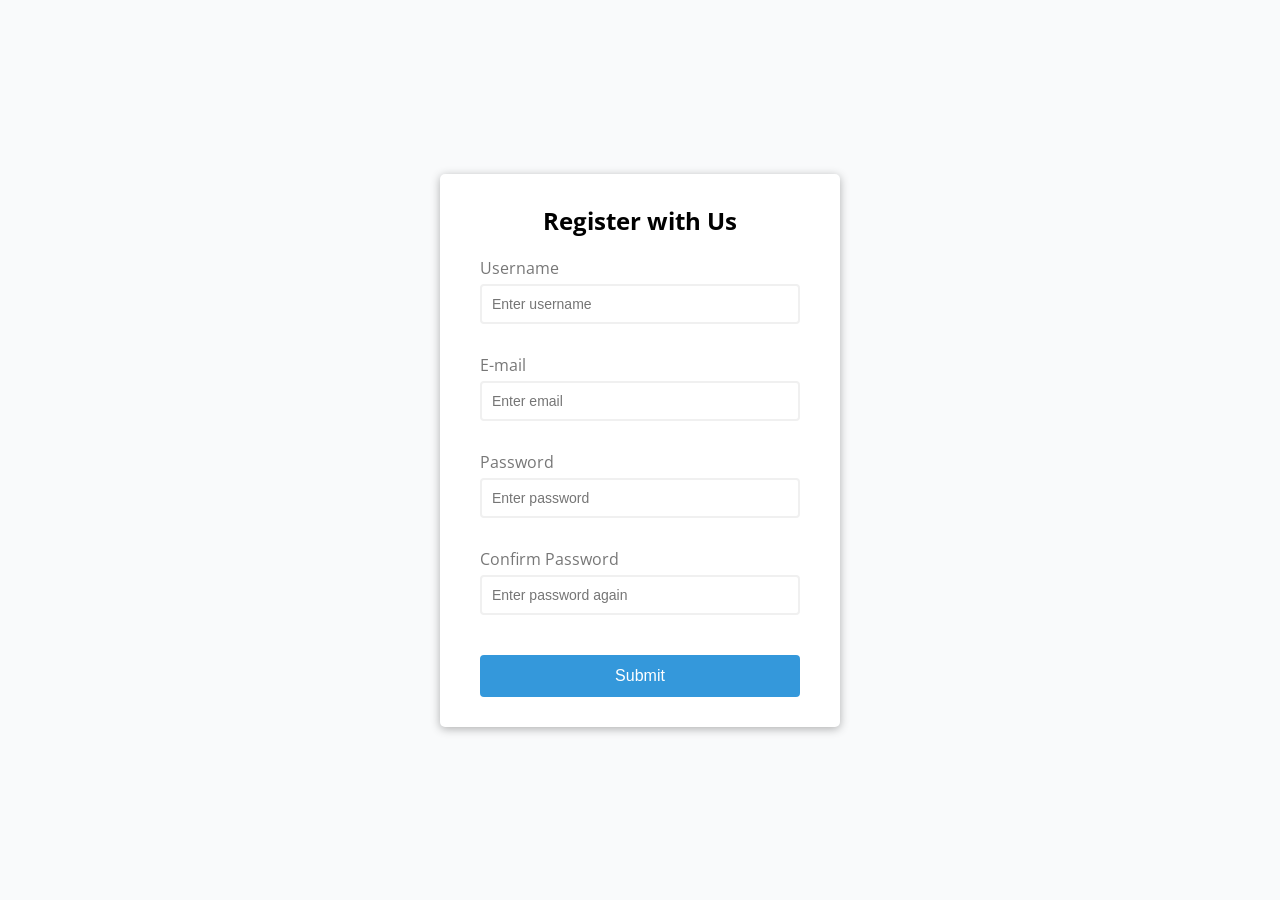
==== ACTIVIDAD16_Ej1/index.html @ 0a173ab0 "html y css" ====
<!DOCTYPE html>
<html lang="en">
<head>
    <meta charset="UTF-8">
    <meta http-equiv="X-UA-Compatible" content="IE=edge">
    <meta name="viewport" content="width=device-width, initial-scale=1.0">
    <title>Form Validator</title>
    <link rel="stylesheet" href="./style.css">
</head>
<body>
    <div class="container">
        <form id="form" class="form" action="/action.php" method="get">
            <h2> Register with Us</h2>
            <div class="form-control">
                <label for="username"> Username </label>
                <input type="text" id="username" name="username" placeholder="Enter username">
                <small> Error message </small>
            </div>
            <div class="form-control">
                <label for="email"> E-mail </label>
                <input type="email" id="email" name="email" placeholder="Enter email">
                <small> Error message </small>
            </div>
            <div class="form-control">
                <label for="password"> Password </label>
                <input type="password" id="password" name="password" placeholder="Enter password">
                <small> Error message </small>
            </div>
            <div class="form-control">
                <label for="confirmpassword"> Confirm Password </label>
                <input type="password" id="confirmpassword" name="confirmpassword" placeholder="Enter password again">
                <small> Error message </small>
            </div>    
            <button type="submit">Submit</button>

        </form>
    </div>
    <script src="script.js"></script>
</body>
</html>
---- ACTIVIDAD16_Ej1/style.css ----
@import url('https://fonts.googleapis.com/css?family=Open+Sans&display=swap');

:root {
    --success-color:#2ecc71;
    --error-color:#e74c3c;
}

* {
    box-sizing: border-box;
}

body {
    background-color: #f9fafb;
    font-family: 'Open Sans', sans-serif;
    display:flex;
    align-items: center;
    justify-content: center;
    min-height: 100vh;
    margin: 0;
}

.container {
    background-color: #fff;
    border-radius: 5px;
    box-shadow: 0 2px 10px rgba(0,0,0,0.3);
    width: 400px;
}
h2 {
    text-align: center;
    margin: 0 0 20px;
}

.form {
    padding: 30px 40px;
}
.form-control {
    margin-bottom: 10px;
    padding-bottom: 20px;
    position:relative;
}

.form-control label {
    color: #777;
    display: block;
    margin-bottom: 5px;
}

.form-control input {
    border: 2px solid #f0f0f0;
    border-radius: 4px;
    display: block;
    width: 100%;
    padding: 10px;
    font-size: 14px;
}

.form-control input:focus {
    outline: 0;
    border-color: #777;
}

.form-control.success input {
    border-color: var(--success-color);
}

.form-control.error input {
    border-color: var(--error-color);
}

.form-control small {
    color: var(--error-color);
    position:absolute;
    bottom: 0;
    left:0;
    visibility: hidden;
}

.form-control.error small {
    visibility:visible;
}

.form button {
    cursor:pointer;
    background-color: #3498db;
    border: 2px solid #3498db;
    border-radius: 4px;
    color: #fff;
    display: block;
    font-size: 16px;
    padding: 10px;
    margin-top: 20px;
    width:100%;

}
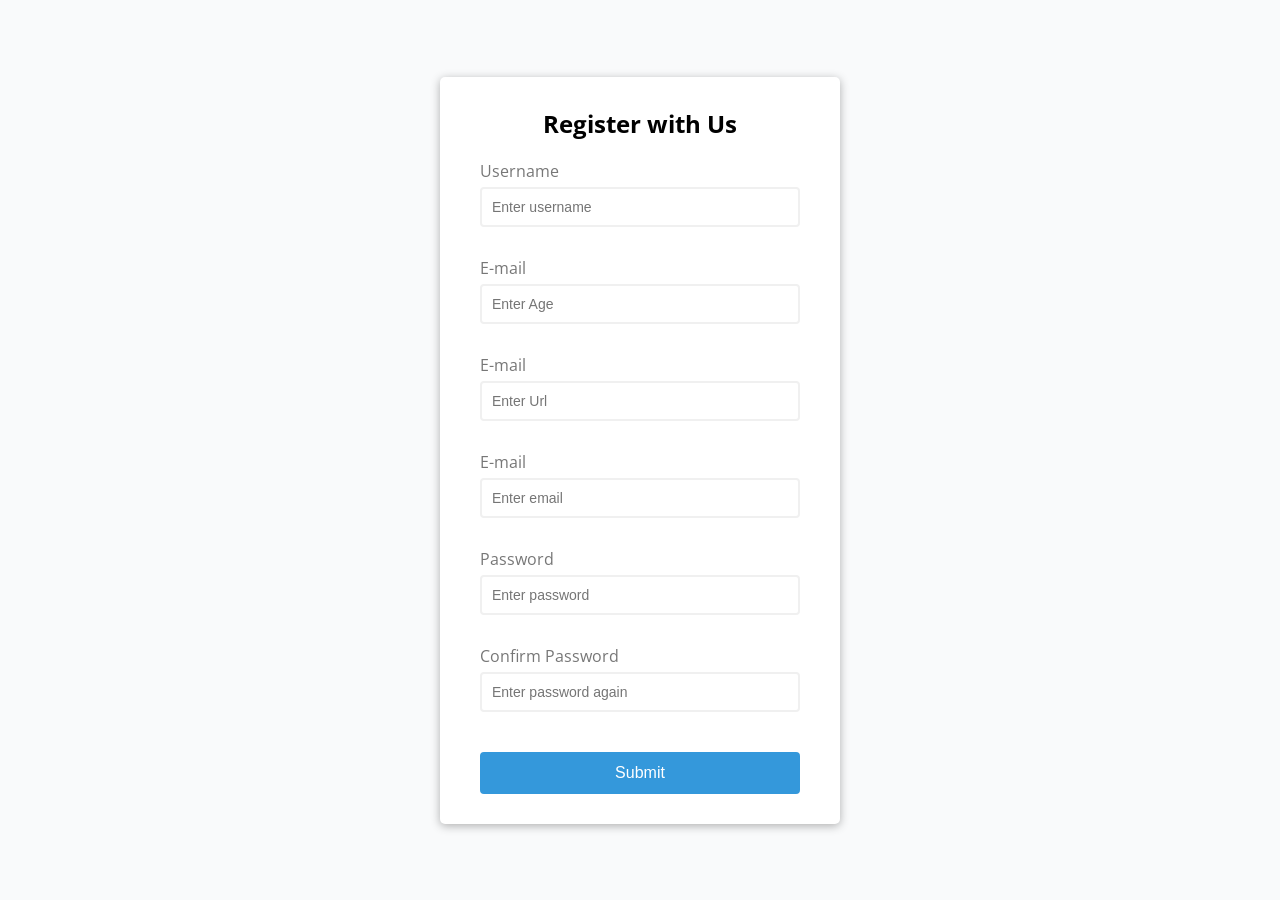
==== commit 48715b46: "Edad y Url" ====
--- a/ACTIVIDAD16_Ej1/index.html
+++ b/ACTIVIDAD16_Ej1/index.html
@@ -14,6 +14,16 @@
             <div class="form-control">
                 <label for="username"> Username </label>
                 <input type="text" id="username" name="username" placeholder="Enter username">
+                <small> Error message </small>
+            </div>
+            <div class="form-control">
+                <label for="age"> E-mail </label>
+                <input type="number" id="age" name="Age" placeholder="Enter Age">
+                <small> Error message </small>
+            </div>
+            <div class="form-control">
+                <label for="url"> E-mail </label>
+                <input type="url" id="url" name="Url" placeholder="Enter Url">
                 <small> Error message </small>
             </div>
             <div class="form-control">
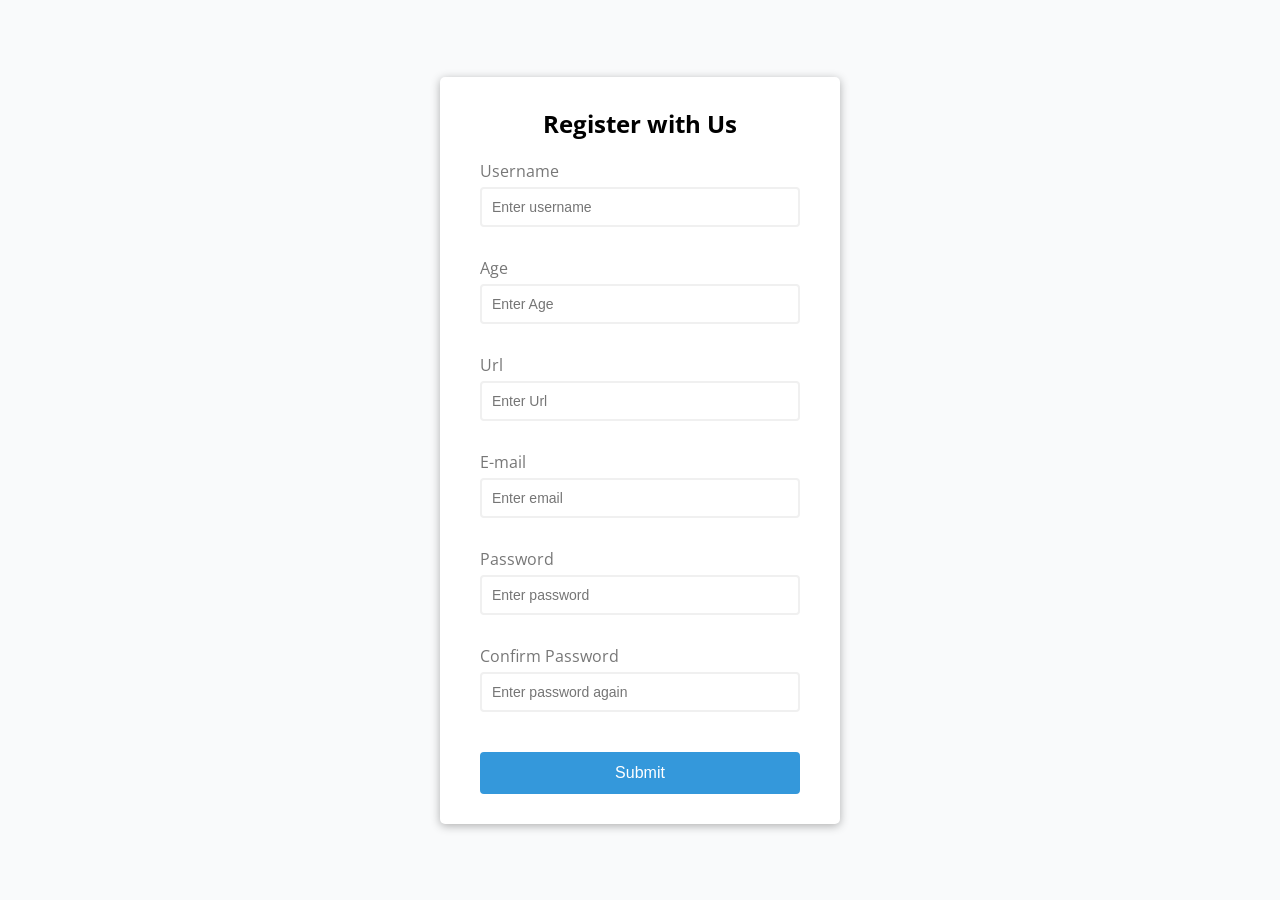
==== commit 643daaaf: "EventFunct" ====
--- a/ACTIVIDAD16_Ej1/index.html
+++ b/ACTIVIDAD16_Ej1/index.html
@@ -17,12 +17,12 @@
                 <small> Error message </small>
             </div>
             <div class="form-control">
-                <label for="age"> E-mail </label>
+                <label for="age"> Age </label>
                 <input type="number" id="age" name="Age" placeholder="Enter Age">
                 <small> Error message </small>
             </div>
             <div class="form-control">
-                <label for="url"> E-mail </label>
+                <label for="url"> Url </label>
                 <input type="url" id="url" name="Url" placeholder="Enter Url">
                 <small> Error message </small>
             </div>
